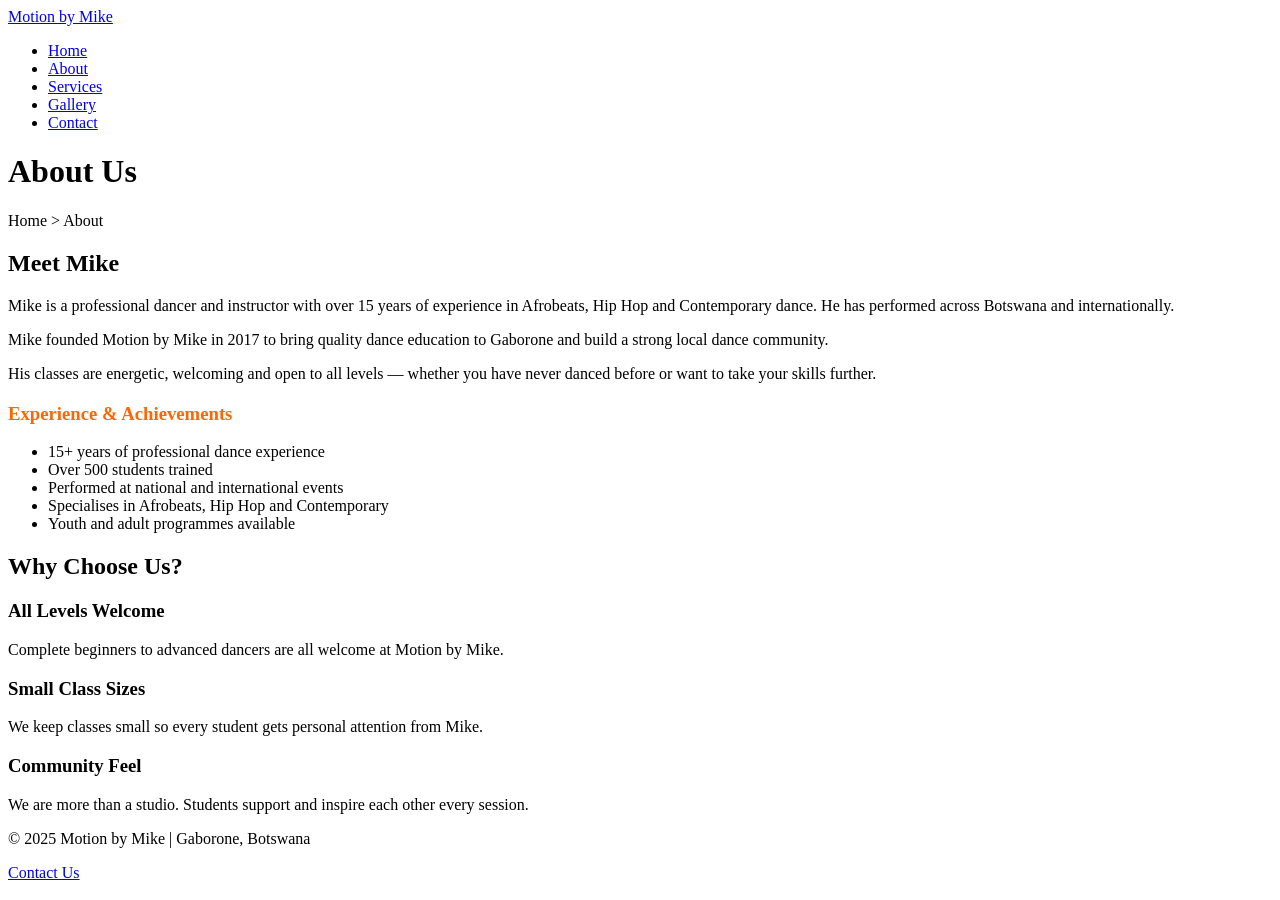
==== about.html @ 1525f89c "first commit" ====
<!DOCTYPE html>
<html lang="en">
<head>
    <meta charset="UTF-8">
    <meta name="viewport" content="width=device-width, initial-scale=1.0">
    <title>About - Motion by Mike</title>
    <link rel="stylesheet" href="css/style.css">
</head>
<body>

    <nav>
        <a href="index.html" class="logo">Motion by Mike</a>
        <ul>
            <li><a href="index.html">Home</a></li>
            <li><a href="about.html" class="active">About</a></li>
            <li><a href="services.html">Services</a></li>
            <li><a href="gallery.html">Gallery</a></li>
            <li><a href="contact.html">Contact</a></li>
        </ul>
    </nav>

    <div class="page-header">
        <h1>About Us</h1>
        <p>Home &gt; About</p>
    </div>

    <div class="section">
        <h2>Meet Mike</h2>
        <p>Mike is a professional dancer and instructor with over 15 years of experience in Afrobeats, Hip Hop and Contemporary dance. He has performed across Botswana and internationally.</p>
        <p>Mike founded Motion by Mike in 2017 to bring quality dance education to Gaborone and build a strong local dance community.</p>
        <p>His classes are energetic, welcoming and open to all levels — whether you have never danced before or want to take your skills further.</p>

        <h3 style="margin-top:20px; color:#ff6600;">Experience & Achievements</h3>
        <ul class="list">
            <li>15+ years of professional dance experience</li>
            <li>Over 500 students trained</li>
            <li>Performed at national and international events</li>
            <li>Specialises in Afrobeats, Hip Hop and Contemporary</li>
            <li>Youth and adult programmes available</li>
        </ul>
    </div>

    <div class="section grey">
        <h2>Why Choose Us?</h2>
        <div class="cards">
            <div class="card">
                <h3>All Levels Welcome</h3>
                <p>Complete beginners to advanced dancers are all welcome at Motion by Mike.</p>
            </div>
            <div class="card">
                <h3>Small Class Sizes</h3>
                <p>We keep classes small so every student gets personal attention from Mike.</p>
            </div>
            <div class="card">
                <h3>Community Feel</h3>
                <p>We are more than a studio. Students support and inspire each other every session.</p>
            </div>
        </div>
    </div>

    <footer>
        <p>&copy; 2025 Motion by Mike | Gaborone, Botswana</p>
        <p><a href="contact.html">Contact Us</a></p>
    </footer>

    <script src="js/main.js"></script>
</body>
</html>
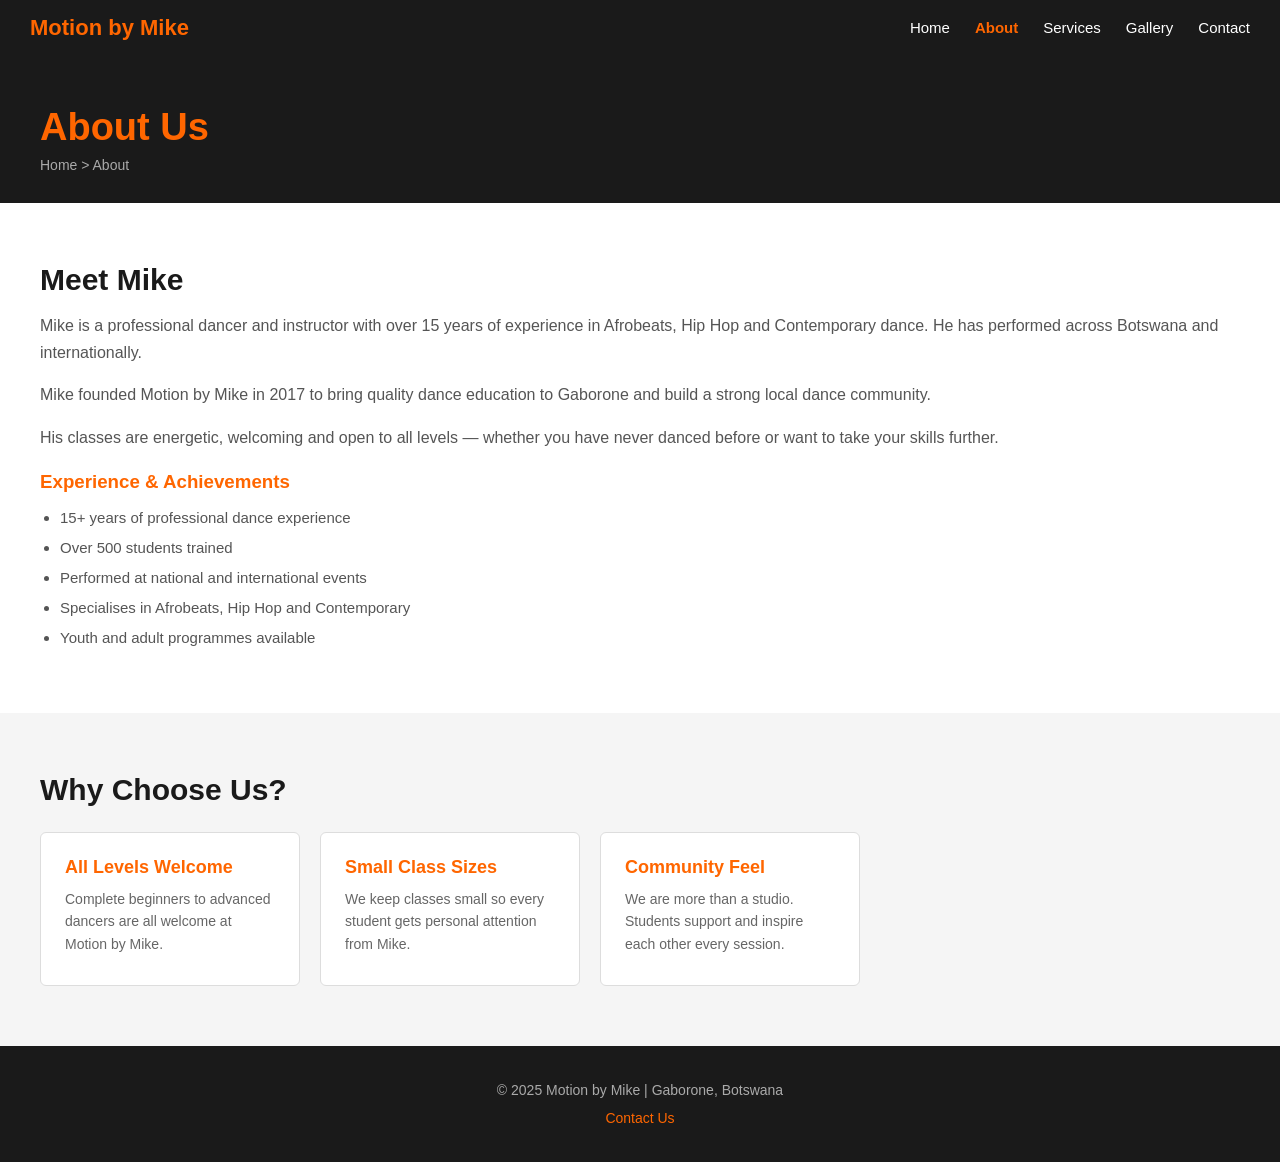
==== commit 1f5f442e: "fix css path all pages" ====
--- a/about.html
+++ b/about.html
@@ -4,7 +4,7 @@
     <meta charset="UTF-8">
     <meta name="viewport" content="width=device-width, initial-scale=1.0">
     <title>About - Motion by Mike</title>
-    <link rel="stylesheet" href="css/style.css">
+    <link rel="stylesheet" href="https://cse25-413-mbanga.github.io/cse25-413/css/style.css">
 </head>
 <body>
 
@@ -63,6 +63,6 @@
         <p><a href="contact.html">Contact Us</a></p>
     </footer>
 
-    <script src="js/main.js"></script>
+    <script src=".js/main.js"></script>
 </body>
 </html>
